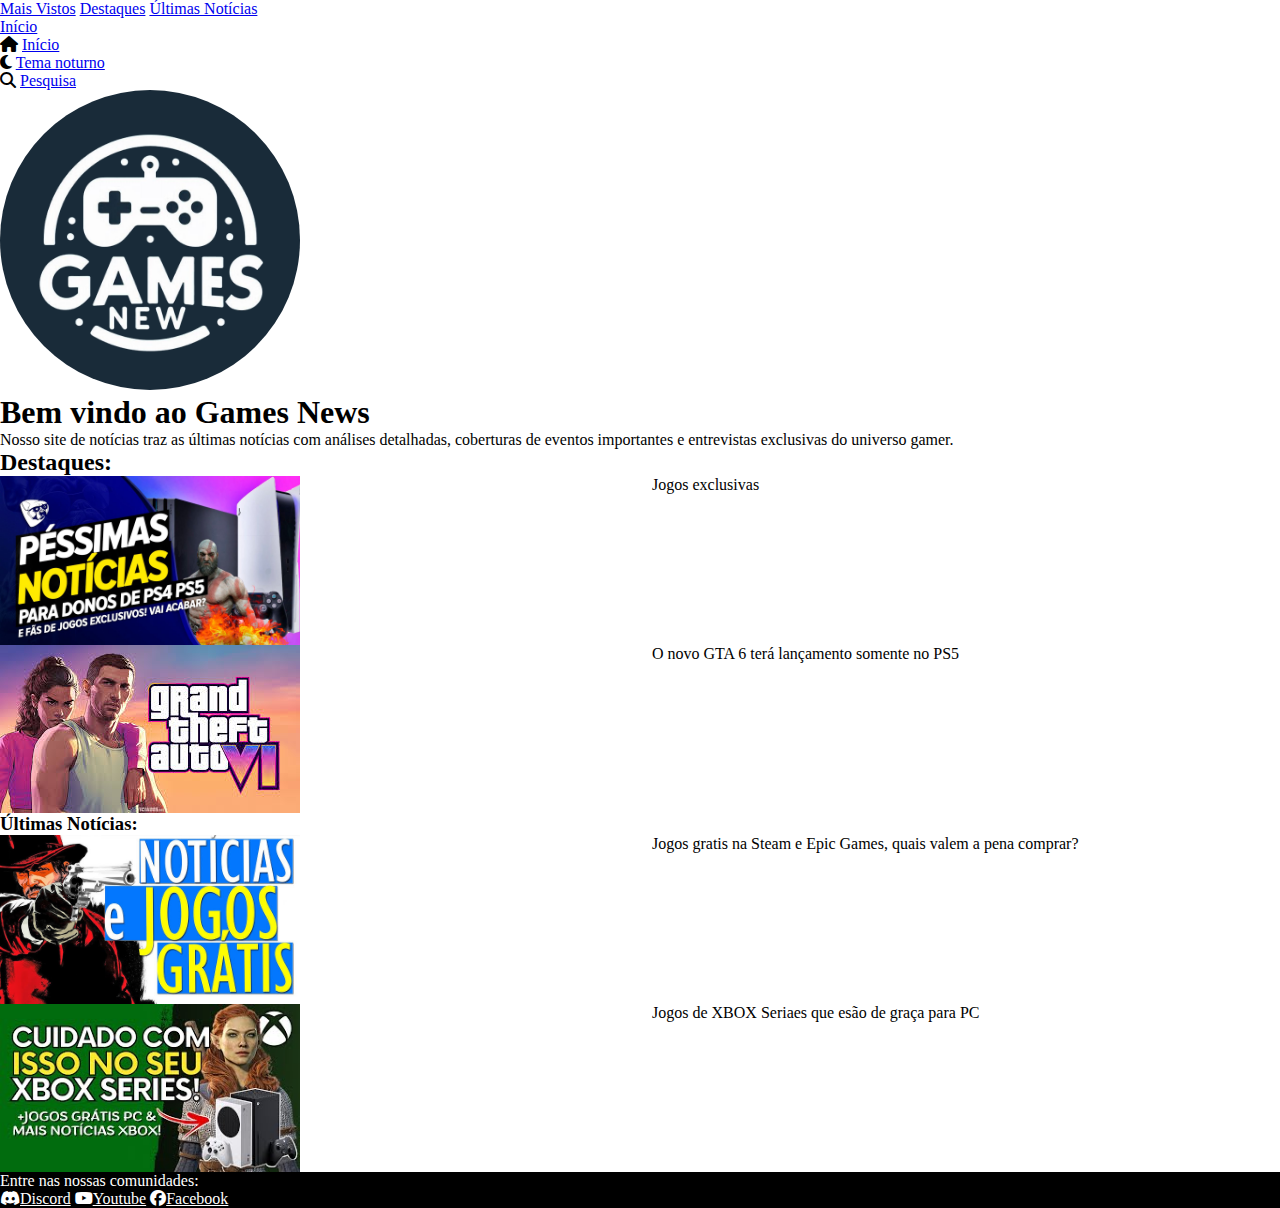
==== index.html @ be3fc004 "Add files via upload" ====
<!DOCTYPE html>
<html lang="pt-br">
<head>
    <meta charset="UTF-8">
    <meta http-equiv="X-UA-Compatible" content="IE=edge">
    <meta name="viewport" content="width=device-width, initial-scale=1.0">
    <link rel="stylesheet" href="https://cdnjs.cloudflare.com/ajax/libs/font-awesome/6.6.0/css/all.min.css">
    <link rel="stylesheet" href="style.css">
    <title>Projeto Site Figma</title>
</head>
<body>
    <header>
        <nav>
            <a href="#">Mais Vistos</a>
            <a href="#">Destaques</a>
            <a href="#">Últimas Notícias</a>
        </nav>
        <a href="#">Início</a>
        <nav class="nav-bar">

            <div>
                <i class="fa-solid fa-house"></i>
                <a href="#">Início</a>
            </div>
            <div id="logo-menu"></div>
            <div>
                <i class="fa-solid fa-moon"></i>
                <a href="#">Tema noturno</a>
            </div>
            <div >
                <div class="fas fa-search" id="search-btn"></div>
                <a href="#">Pesquisa</a>
            </div>
        </nav>
        
    </header>
    <div id="logo">
        <img src="img/logo.png" alt="logo">
        <h1>Bem vindo ao Games News</h1>
    </div>
    <p>Nosso site de notícias traz as últimas notícias com análises detalhadas, 
    coberturas de eventos importantes e entrevistas exclusivas do universo gamer.</p>

    <section class="noticia-1">
        <h2>Destaques:</h2>
        <div class="box">
            <img src="img/pessiams-noticias.jpg" alt="">
            <p>Jogos exclusivas</p>
        </div>
        <div class="box">
            <img src="img/gta6.jpeg" alt="">
            <p>O novo GTA 6 terá lançamento somente no PS5</p>
        </div>



    <section class="noticia-2">
        <h3>Últimas Notícias:</h3>
        <div class="box">
            <img src="img/jogos-gratis.jpg" alt="">
            <p>Jogos gratis na Steam e Epic Games, quais valem a pena comprar?</p>
        </div>
        <div class="box">
            <img src="img/cuidado-xbox.jpg" alt="">
            <p>Jogos de XBOX Seriaes que esão de graça para PC</p>
        </div>

    </section> 
    <footer>
        <p>Entre nas nossas comunidades:</p>
        <a href="#"><i class="fa-brands fa-discord"></i>Discord</a>
        <a href="#"><i class="fa-brands fa-youtube"></i>Youtube</a>
        <a href="#"><i class="fa-brands fa-facebook"></i>Facebook</a>
    
    </footer>
    <script src="script.js"></script>
</body>
</html>
---- style.css ----
*{
    transition: .2s linear;
    padding: 0px;
    margin: 0px;
}

div#logo > img{
    border-radius: 75%;
}

.box {
    display: grid;
    grid-template-columns: repeat(auto-fit, minmax(30rem, 1fr));
    gap: 1.5rem;
}

img {
    max-width: 300px;
}

footer, footer > a > i, footer > a{
    color: #fff;
    background-color: black;
}

.noticia-1 {

    

}
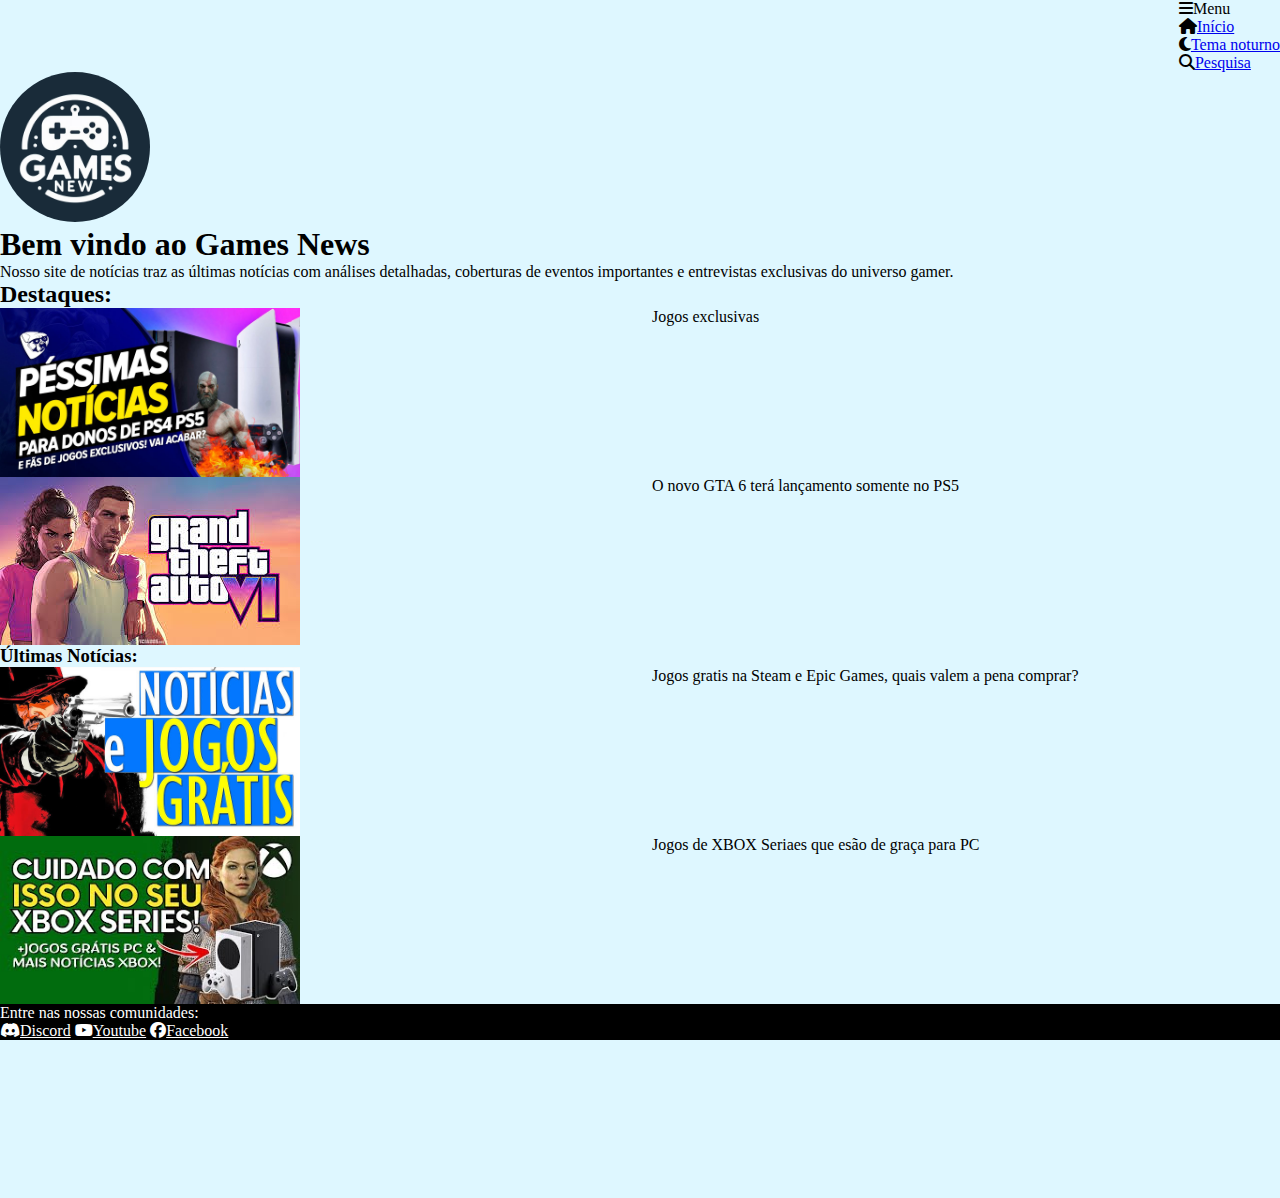
==== commit f2aaf3d2: "sim" ====
--- a/index.html
+++ b/index.html
@@ -9,15 +9,17 @@
     <title>Projeto Site Figma</title>
 </head>
 <body>
-    <header>
-        <nav>
+    <header class="header">
+        <nav class="navbar">
             <a href="#">Mais Vistos</a>
             <a href="#">Destaques</a>
             <a href="#">Últimas Notícias</a>
         </nav>
-        <a href="#">Início</a>
-        <nav class="nav-bar">
-
+        <nav class="nav-header">
+            <div>
+                <i class="fas fa-bars" id="menu-btn"></i>
+                <p>Menu</p>
+            </div>
             <div>
                 <i class="fa-solid fa-house"></i>
                 <a href="#">Início</a>
@@ -41,26 +43,26 @@
     <p>Nosso site de notícias traz as últimas notícias com análises detalhadas, 
     coberturas de eventos importantes e entrevistas exclusivas do universo gamer.</p>
 
-    <section class="noticia-1">
+    <section id="noticias-destaques">
         <h2>Destaques:</h2>
-        <div class="box">
+        <div class="noticia">
             <img src="img/pessiams-noticias.jpg" alt="">
             <p>Jogos exclusivas</p>
         </div>
-        <div class="box">
+        <div class="noticia">
             <img src="img/gta6.jpeg" alt="">
             <p>O novo GTA 6 terá lançamento somente no PS5</p>
         </div>
 
 
 
-    <section class="noticia-2">
+    <section id="ultimas-noticias">
         <h3>Últimas Notícias:</h3>
-        <div class="box">
+        <div class="noticia">
             <img src="img/jogos-gratis.jpg" alt="">
             <p>Jogos gratis na Steam e Epic Games, quais valem a pena comprar?</p>
         </div>
-        <div class="box">
+        <div class="noticia">
             <img src="img/cuidado-xbox.jpg" alt="">
             <p>Jogos de XBOX Seriaes que esão de graça para PC</p>
         </div>
--- a/style.css
+++ b/style.css
@@ -2,13 +2,60 @@
     transition: .2s linear;
     padding: 0px;
     margin: 0px;
+    border: none;
+    outline: none;
+    font-optical-sizing: auto;
 }
+
+:root{
+    --bg: #DEF7FF
+}
+
+html{
+    overflow-x: hidden;
+    scroll-padding-top: 9rem;
+    scroll-behavior: smooth;
+}
+
+body{
+    background-color: var(--bg);
+    display: block;
+}
+
+.header {
+    display: flex;
+    justify-content: end;
+}
+
+.navbar{
+    position: absolute;
+    top: 100%;
+    right: -100%;
+    background: #fff;
+    width: 30rem;
+    height: calc(50vh - 9.5rem);
+}
+
+.navbar .active{
+    right: 0;
+}
+
+.navbar a{
+    display: block;
+    margin: 1.5rem;
+}
+
+nav > div{
+    display: flex;
+}
+
 
 div#logo > img{
     border-radius: 75%;
+    width: 150px;
 }
 
-.box {
+.noticia {
     display: grid;
     grid-template-columns: repeat(auto-fit, minmax(30rem, 1fr));
     gap: 1.5rem;
@@ -22,10 +69,3 @@
     color: #fff;
     background-color: black;
 }
-
-.noticia-1 {
-
-    
-
-}
-
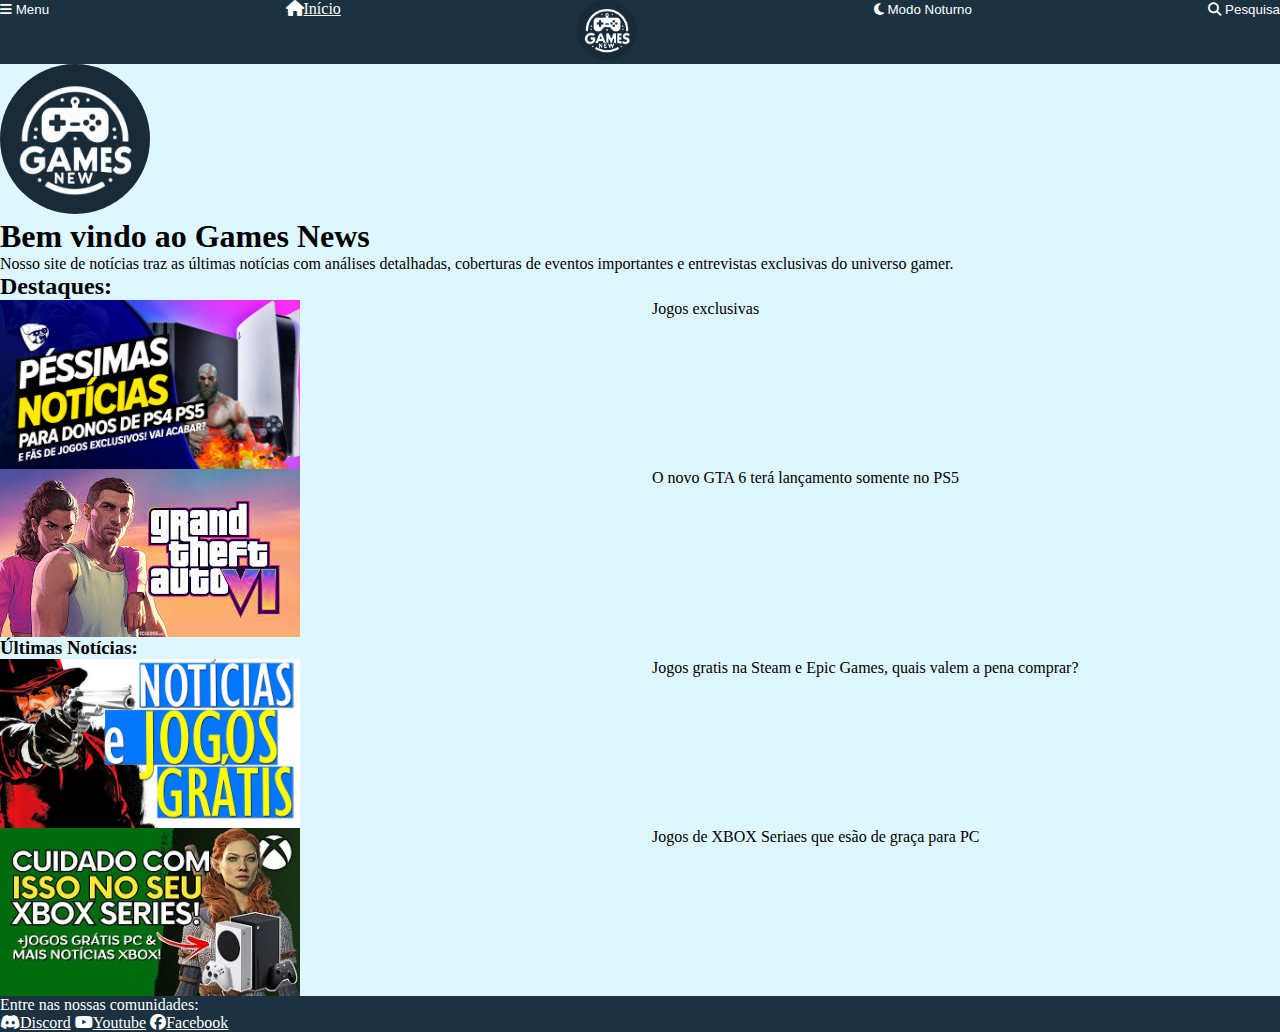
==== commit 9402a50d: "sim2" ====
--- a/index.html
+++ b/index.html
@@ -15,29 +15,32 @@
             <a href="#">Destaques</a>
             <a href="#">Últimas Notícias</a>
         </nav>
-        <nav class="nav-header">
-            <div>
-                <i class="fas fa-bars" id="menu-btn"></i>
-                <p>Menu</p>
+            <div id="menu-btn">
+                <button class="btn btn-menu">
+                    <i class="fa fa-bars"></i> Menu
+                </button>
             </div>
             <div>
-                <i class="fa-solid fa-house"></i>
-                <a href="#">Início</a>
+                <a href="#">
+                    <i class="fa-solid fa-house"></i>Início
+                </a>
             </div>
-            <div id="logo-menu"></div>
+            <div id="logo-menu">
+                <img src="img/logo.png" alt="logo" class="logo">
+            </div>
             <div>
-                <i class="fa-solid fa-moon"></i>
-                <a href="#">Tema noturno</a>
+                <button id="toggle-theme" class="btn btn-theme">
+                    <i class="fa fa-moon"></i> Modo Noturno
+                </button>
             </div>
             <div >
-                <div class="fas fa-search" id="search-btn"></div>
-                <a href="#">Pesquisa</a>
+                <button class="btn">
+                    <i class="fas fa-search" id="search-btn"></i> Pesquisa
+                </button>
             </div>
-        </nav>
-        
     </header>
     <div id="logo">
-        <img src="img/logo.png" alt="logo">
+        <img src="img/logo.png" alt="logo" class="logo">
         <h1>Bem vindo ao Games News</h1>
     </div>
     <p>Nosso site de notícias traz as últimas notícias com análises detalhadas, 
--- a/style.css
+++ b/style.css
@@ -1,43 +1,46 @@
 *{
-    transition: .2s linear;
     padding: 0px;
     margin: 0px;
     border: none;
     outline: none;
     font-optical-sizing: auto;
+    transition: .2s linear;
 }
 
 :root{
-    --bg: #DEF7FF
+    --bg: #DEF7FF;
+    --menu: linear-gradient(#DEF7FF, #4CB1FB 60%);
+    --top-bot: #1D3240;
+    --color1: #fff;
 }
+/*
+Para um talvez uso futuro:
 
 html{
     overflow-x: hidden;
     scroll-padding-top: 9rem;
     scroll-behavior: smooth;
 }
-
+*/
 body{
     background-color: var(--bg);
     display: block;
 }
-
-.header {
+.header{
     display: flex;
-    justify-content: end;
+    justify-content: space-between;
+}
+.navbar{
+    position: absolute;
+    top: 64px;
+    left: -100%;
+    background: var(--menu);
+    width: 13rem;
+    height: calc(100vh - 9.5rem);
 }
 
-.navbar{
-    position: absolute;
-    top: 100%;
-    right: -100%;
-    background: #fff;
-    width: 30rem;
-    height: calc(50vh - 9.5rem);
-}
-
-.navbar .active{
-    right: 0;
+.active{
+    left: 0%;
 }
 
 .navbar a{
@@ -46,13 +49,21 @@
 }
 
 nav > div{
-    display: flex;
+    display: inline-grid;
+    cursor: pointer;
+    justify-content: space-between;
 }
 
+#logo-menu > img{
+    width: 60px;
+}
 
 div#logo > img{
+    width: 150px;
+}
+
+.logo{
     border-radius: 75%;
-    width: 150px;
 }
 
 .noticia {
@@ -65,7 +76,11 @@
     max-width: 300px;
 }
 
-footer, footer > a > i, footer > a{
-    color: #fff;
-    background-color: black;
+header, footer{
+    background-color: var(--top-bot);
 }
+
+header, header > div > a, header > div > button, footer, footer > a > i, footer > a{
+    background-color: var(--top-bot);
+    color: var(--color1);
+}
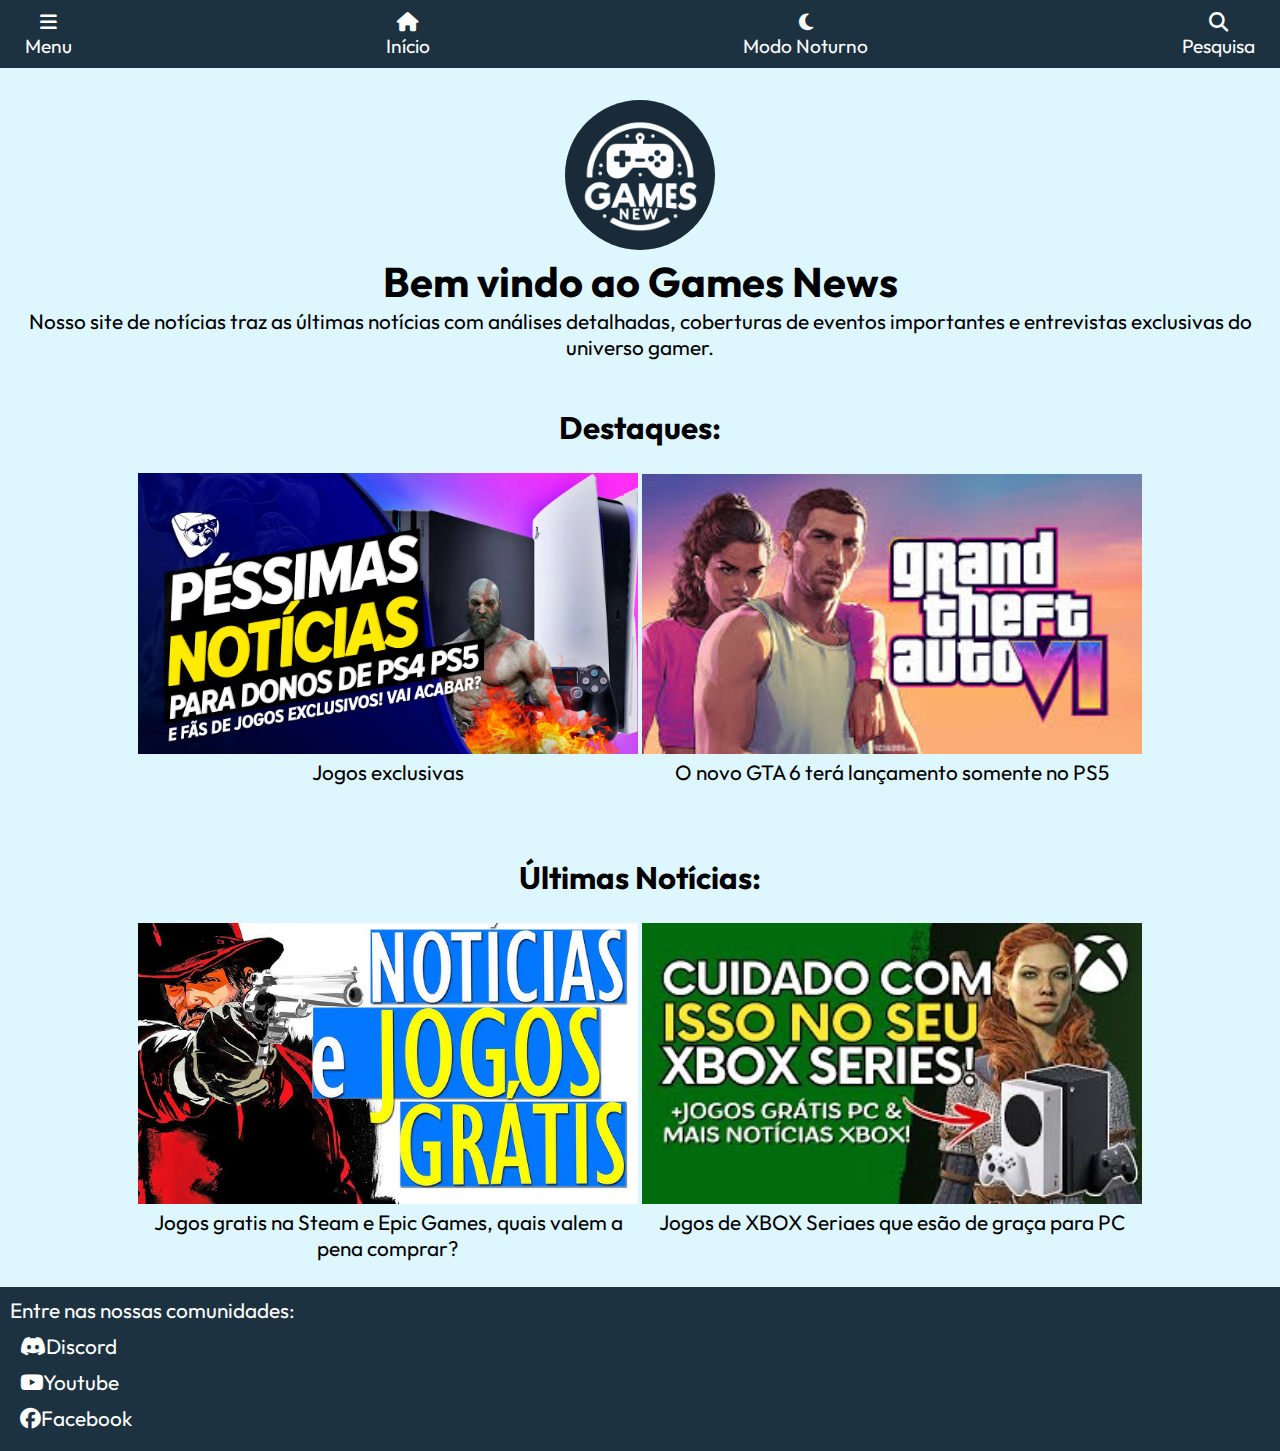
==== commit 2cebbb06: "fim pagina principal" ====
--- a/index.html
+++ b/index.html
@@ -8,66 +8,72 @@
     <link rel="stylesheet" href="style.css">
     <title>Projeto Site Figma</title>
 </head>
-<body>
+<body id="body">
     <header class="header">
-        <nav class="navbar">
-            <a href="#">Mais Vistos</a>
-            <a href="#">Destaques</a>
-            <a href="#">Últimas Notícias</a>
+        <nav class="navbar navbar-normal">
+            <a href="#"><i class="fa-regular fa-eye"></i> Mais Vistos</a>
+            <a href="#"><i class="fa-regular fa-star"></i> Destaques</a>
+            <a href="#"><i class="fa-regular fa-newspaper"></i> Últimas Notícias</a>
         </nav>
-            <div id="menu-btn">
+        <div class="content">
                 <button class="btn btn-menu">
-                    <i class="fa fa-bars"></i> Menu
+                    <i class="fa fa-bars"></i><br> Menu
                 </button>
-            </div>
-            <div>
-                <a href="#">
-                    <i class="fa-solid fa-house"></i>Início
-                </a>
-            </div>
-            <div id="logo-menu">
-                <img src="img/logo.png" alt="logo" class="logo">
-            </div>
-            <div>
-                <button id="toggle-theme" class="btn btn-theme">
-                    <i class="fa fa-moon"></i> Modo Noturno
+                <button class="btn">
+                    <a href="#" class="links">
+                        <i class="fa-solid fa-house"></i><br>Início
+                    </a>
                 </button>
-            </div>
-            <div >
-                <button class="btn">
-                    <i class="fas fa-search" id="search-btn"></i> Pesquisa
+        </div>
+        <div class="content">
+                <button id="toggle-theme" class="btn btn-theme ">
+                    <i class="fa fa-moon"></i><br> Modo Noturno
                 </button>
-            </div>
+                <button class="btn btn-search">
+                    <i class="fas fa-search" id="search-btn"></i><br> Pesquisa
+                </button>
+        </div>
+        <div class="search-form">
+            <i for="search-box" class="fas fa-search"></i>
+            <input type="search" id="search-box" placeholder="Digite o título da notícia...">
+        </div>
     </header>
-    <div id="logo">
-        <img src="img/logo.png" alt="logo" class="logo">
+    <section class="ghost"></section>
+    <section id="bem-vindo">
+        <img src="img/logo.png" alt="logo" class="logo" id="logo-main">
         <h1>Bem vindo ao Games News</h1>
-    </div>
-    <p>Nosso site de notícias traz as últimas notícias com análises detalhadas, 
-    coberturas de eventos importantes e entrevistas exclusivas do universo gamer.</p>
+        <p>Nosso site de notícias traz as últimas notícias com análises detalhadas,
+        coberturas de eventos importantes e entrevistas exclusivas do universo gamer.</p>
+    </section>
 
     <section id="noticias-destaques">
         <h2>Destaques:</h2>
         <div class="noticia">
-            <img src="img/pessiams-noticias.jpg" alt="">
-            <p>Jogos exclusivas</p>
+            <a href="#">
+                <img src="img/pessimas-noticias.jpg" alt="">
+                <p class="texto-not">Jogos exclusivas</p>
+            </a>
         </div>
         <div class="noticia">
-            <img src="img/gta6.jpeg" alt="">
-            <p>O novo GTA 6 terá lançamento somente no PS5</p>
+            <a href="#">
+                <img src="img/gta6.jpeg" alt="">
+                <p class="texto-not">O novo GTA 6 terá lançamento somente no PS5</p>
+            </a>
         </div>
-
-
-
+    </section>
     <section id="ultimas-noticias">
-        <h3>Últimas Notícias:</h3>
+        <h2>Últimas Notícias:</h2>
         <div class="noticia">
-            <img src="img/jogos-gratis.jpg" alt="">
-            <p>Jogos gratis na Steam e Epic Games, quais valem a pena comprar?</p>
+            <a href="#">
+                <img src="img/jogos-gratis.jpg" alt="">
+                <p class="texto-not">Jogos gratis na Steam e Epic Games, quais valem a pena comprar?</p>
+            </a>
         </div>
         <div class="noticia">
-            <img src="img/cuidado-xbox.jpg" alt="">
-            <p>Jogos de XBOX Seriaes que esão de graça para PC</p>
+            <a href="#">
+                <img src="img/cuidado-xbox.jpg" alt="">
+                <p class="texto-not">Jogos de XBOX Seriaes que esão de graça para PC</p>
+            </a>
         </div>
 
     </section> 
--- a/style.css
+++ b/style.css
@@ -1,42 +1,63 @@
+@import url('https://fonts.googleapis.com/css2?family=Outfit:wght@100..900&display=swap');
 *{
     padding: 0px;
     margin: 0px;
     border: none;
     outline: none;
     font-optical-sizing: auto;
-    transition: .2s linear;
+    transition: .5s cubic-bezier(0.65, 0, 0, 1);
+    text-decoration: none;
+    font-family: "Outfit", sans-serif;
 }
 
 :root{
     --bg: #DEF7FF;
-    --menu: linear-gradient(#DEF7FF, #4CB1FB 60%);
     --top-bot: #1D3240;
     --color1: #fff;
-}
-/*
-Para um talvez uso futuro:
-
-html{
-    overflow-x: hidden;
-    scroll-padding-top: 9rem;
-    scroll-behavior: smooth;
-}
-*/
+    --dark-body: #2c3032;
+}
+
 body{
     background-color: var(--bg);
     display: block;
 }
+
+.dark-body{
+    background-color: var(--dark-body);
+    color: var(--color1);
+}
+
+.dark-body ~ section > div > a > p{
+    color: #fff;
+}
+/*Arrumar o menu: cor do menu sobrepoe o modo escuro dele*/
+.dark-menu{
+    background: linear-gradient(0deg, #7B8C99, #1D3240 60%);
+    z-index: 2;
+}
+
 .header{
+    background: var(--top-bot);
     display: flex;
+    align-items: center;
     justify-content: space-between;
-}
+    border-bottom: var(--border);
+    position: fixed;
+    top: 0; left: 0; right: 0;
+    z-index: 1000;
+}
+
 .navbar{
     position: absolute;
-    top: 64px;
+    top: 60px;
     left: -100%;
-    background: var(--menu);
     width: 13rem;
-    height: calc(100vh - 9.5rem);
+    height: 95vh;
+    overflow-y: auto;
+}
+
+.navbar-normal{
+    background: linear-gradient(0deg, #DEF7FF, #4CB1FB 60%);
 }
 
 .active{
@@ -48,17 +69,63 @@
     margin: 1.5rem;
 }
 
-nav > div{
-    display: inline-grid;
+.content{
+    display: contents;
+    margin: 0 20px;
+    text-align: center;
+}
+
+.content > div{
+    justify-content: space-between;
+    align-items: center;
+}
+
+.btn{
     cursor: pointer;
-    justify-content: space-between;
-}
-
-#logo-menu > img{
-    width: 60px;
-}
-
-div#logo > img{
+    font-size: 1.2rem;
+    max-width: 150px;
+    margin: 10px 25px;
+}
+
+.header .search-form.active{
+    transform: scaleY(1);
+}
+
+.header .search-form {
+    position: absolute;
+    top: 115%;
+    left: calc(100vw - 260px);
+    background: #4A697D;
+    width: 250px;
+    height: 2rem;
+    display: flex;
+    align-items: center;
+    transform: scaleY(0);
+    transform-origin: top;
+    border-radius: 50px;
+    justify-content: center;
+    border: 3px solid #000;
+}
+
+.header > .search-form > #search-box{
+    background: #4A697D;
+    color: #fff;
+    margin-left: 5px;
+}
+
+input::placeholder{
+    color: #fff;
+}
+
+section.ghost{
+    height: 100px;
+}
+
+section#bem-vindo{
+    text-align: center;
+}
+
+img#logo-main{
     width: 150px;
 }
 
@@ -67,20 +134,97 @@
 }
 
 .noticia {
-    display: grid;
-    grid-template-columns: repeat(auto-fit, minmax(30rem, 1fr));
-    gap: 1.5rem;
+    margin: 2rem 0.5rem;
+    display: inline-flex;
+    max-width: 300px;
+}   
+
+#noticias-destaques, #ultimas-noticias{
+    text-align: center;
+    margin-top: 3rem;
 }
 
 img {
     max-width: 300px;
 }
 
-header, footer{
+footer{
+    padding: 10px;
+}
+
+footer > a{
+    display: table;
+    margin: 10px;
+}
+
+header, .btn, footer, footer > a > i, footer > a{
     background-color: var(--top-bot);
-}
-
-header, header > div > a, header > div > button, footer, footer > a > i, footer > a{
-    background-color: var(--top-bot);
-    color: var(--color1);
-}
+    color: var(--color1);
+}
+
+a{
+    color: var(--color1);
+}
+
+p.texto-not.escuro{
+    color: var(--color1);
+    z-index: 2;
+}
+
+p.texto-not{
+    color: #000;
+    z-index: 1;
+}
+
+@media (max-width:400px){
+    .navbar{
+        width: 7rem;
+        font-size: 0.7rem;
+    }
+    
+    .navbar > a{
+        margin: 1.5rem 0.5rem;
+    }
+
+    header > div{
+        margin: 0 7px;
+    }
+    
+    .btn{
+        cursor: pointer;
+        font-size: 0.7rem;
+    }
+    
+    .noticia{
+        display: block;
+        margin: 2rem 0;
+    }
+    
+    .noticia > a > img, .noticia{
+        max-width: 100vw;
+        width: 100vw;
+    }
+}
+
+@media (min-width:790px){
+    .noticia{
+        margin: 1.6rem 0;
+        max-width: min-content;
+    }
+    
+    .noticia > a > img, .noticia{
+        width: 100vw;
+    }
+    
+    img{
+        max-width: 500px;
+        width: 500px;
+        text-align: center;
+    }
+}
+
+@media (min-width:1200px){
+    body{
+        font-size: 1.3rem;
+    }
+}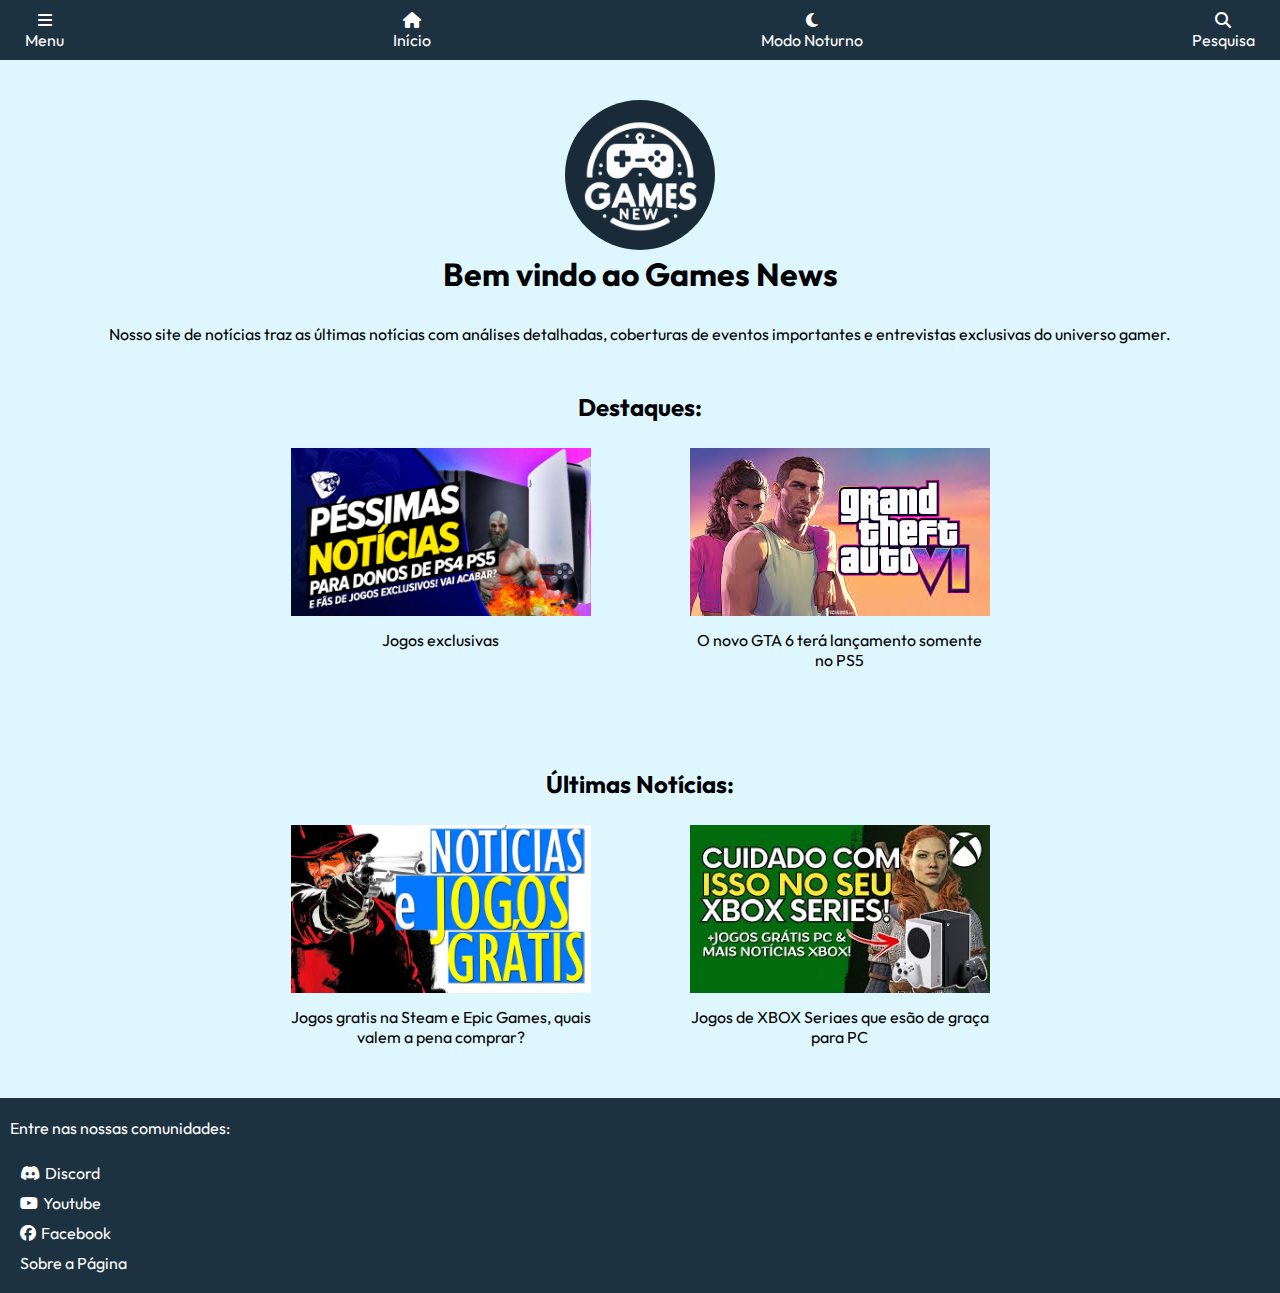
==== commit ab4a47db: "Site possivelmente finalizado" ====
--- a/index.html
+++ b/index.html
@@ -5,6 +5,7 @@
     <meta http-equiv="X-UA-Compatible" content="IE=edge">
     <meta name="viewport" content="width=device-width, initial-scale=1.0">
     <link rel="stylesheet" href="https://cdnjs.cloudflare.com/ajax/libs/font-awesome/6.6.0/css/all.min.css">
+    <link rel="stylesheet" href="style/style-main.css">
     <link rel="stylesheet" href="style.css">
     <title>Projeto Site Figma</title>
 </head>
@@ -39,51 +40,51 @@
         </div>
     </header>
     <section class="ghost"></section>
-    <section id="bem-vindo">
-        <img src="img/logo.png" alt="logo" class="logo" id="logo-main">
-        <h1>Bem vindo ao Games News</h1>
-        <p>Nosso site de notícias traz as últimas notícias com análises detalhadas,
-        coberturas de eventos importantes e entrevistas exclusivas do universo gamer.</p>
+    <section class="main-content">
+        <section id="bem-vindo">
+            <img src="img/logo.png" alt="logo" class="logo" id="logo-main">
+            <h1>Bem vindo ao Games News</h1>
+            <p>Nosso site de notícias traz as últimas notícias com análises detalhadas,
+            coberturas de eventos importantes e entrevistas exclusivas do universo gamer.</p>
+        </section>
+        <section id="noticias-destaques">
+            <h2>Destaques:</h2>
+            <div class="noticia">
+                <a href="paginas/noticia1/index.html">
+                    <img src="img/pessimas-noticias.jpg" alt="">
+                    <p class="texto-not">Jogos exclusivas</p>
+                </a>
+            </div>
+            <div class="noticia">
+                <a href="paginas/noticia1/index.html">
+                    <img src="img/gta6.jpeg" alt="">
+                    <p class="texto-not">O novo GTA 6 terá lançamento somente no PS5</p>
+                </a>
+            </div>
+        </section>
+        <section id="ultimas-noticias">
+            <h2>Últimas Notícias:</h2>
+            <div class="noticia">
+                <a href="paginas/noticia1/index.html">
+                    <img src="img/jogos-gratis.jpg" alt="">
+                    <p class="texto-not">Jogos gratis na Steam e Epic Games, quais valem a pena comprar?</p>
+                </a>
+            </div>
+            <div class="noticia">
+                <a href="paginas/noticia1/index.html">
+                    <img src="img/cuidado-xbox.jpg" alt="">
+                    <p class="texto-not">Jogos de XBOX Seriaes que esão de graça para PC</p>
+                </a>
+            </div>
+        </section>
     </section>
-
-    <section id="noticias-destaques">
-        <h2>Destaques:</h2>
-        <div class="noticia">
-            <a href="#">
-                <img src="img/pessimas-noticias.jpg" alt="">
-                <p class="texto-not">Jogos exclusivas</p>
-            </a>
-        </div>
-        <div class="noticia">
-            <a href="#">
-                <img src="img/gta6.jpeg" alt="">
-                <p class="texto-not">O novo GTA 6 terá lançamento somente no PS5</p>
-            </a>
-        </div>
-    </section>
-    <section id="ultimas-noticias">
-        <h2>Últimas Notícias:</h2>
-        <div class="noticia">
-            <a href="#">
-                <img src="img/jogos-gratis.jpg" alt="">
-                <p class="texto-not">Jogos gratis na Steam e Epic Games, quais valem a pena comprar?</p>
-            </a>
-        </div>
-        <div class="noticia">
-            <a href="#">
-                <img src="img/cuidado-xbox.jpg" alt="">
-                <p class="texto-not">Jogos de XBOX Seriaes que esão de graça para PC</p>
-            </a>
-        </div>
-
-    </section> 
     <footer>
         <p>Entre nas nossas comunidades:</p>
-        <a href="#"><i class="fa-brands fa-discord"></i>Discord</a>
-        <a href="#"><i class="fa-brands fa-youtube"></i>Youtube</a>
-        <a href="#"><i class="fa-brands fa-facebook"></i>Facebook</a>
-    
+        <a href="ilustrativo/index.html"><i class="fa-brands fa-discord"></i>Discord</a>
+        <a href="ilustrativo/index.html"><i class="fa-brands fa-youtube"></i>Youtube</a>
+        <a href="ilustrativo/index.html"><i class="fa-brands fa-facebook"></i>Facebook</a>
+        <a href="sobre/index.html">Sobre a Página</a>
     </footer>
-    <script src="script.js"></script>
+    <script src="script/script.js"></script>
 </body>
 </html>--- a/style/style-main.css
+++ b/style/style-main.css
@@ -0,0 +1,207 @@
+@import url('https://fonts.googleapis.com/css2?family=Outfit:wght@100..900&display=swap');
+*{
+    padding: 0px;
+    margin: 0px;
+    border: none;
+    outline: none;
+    font-optical-sizing: auto;
+    text-decoration: none;
+    font-family: "Outfit", sans-serif;
+}
+
+:root{
+    --bg: #DEF7FF;
+    --top-bot: #1D3240;
+    --color1: #fff;
+    --dark-body: #2c3032;
+    --transicao-body: 0.1s linear;
+    --transicao-geral: .5s cubic-bezier(0.65, 0, 0, 1);
+}
+
+body{
+    transition: var(--transicao-body);
+    background-color: var(--bg);
+    display: flex;
+    flex-direction: column;
+    min-height: 100vh;
+    margin: 0;
+}
+
+.dark-body{
+    transition: var(--transicao-body);
+    background-color: var(--dark-body);
+    color: var(--color1);
+}
+
+.dark-body ~ section > div > a > p{
+    color: #fff;
+}
+
+.header{
+    background: var(--top-bot);
+    display: flex;
+    align-items: center;
+    justify-content: space-between;
+    border-bottom: var(--border);
+    position: fixed;
+    top: 0; left: 0; right: 0;
+    z-index: 1000;
+}
+
+.navbar{
+    transition: var(--transicao-geral);
+    position: absolute;
+    top: 60px;
+    left: -100%;
+    width: 13rem;
+    height: 95vh;
+    overflow-y: auto;
+}
+
+.navbar-normal{
+    transition: var(--transicao-geral);
+    background: linear-gradient(0deg, #DEF7FF, #4CB1FB 60%);
+}
+
+.dark-menu{
+    transition: var(--transicao-geral);
+    background: linear-gradient(0deg, #7B8C99, #1D3240 60%);
+    z-index: 2;
+}
+
+.active{
+    left: 0%;
+}
+
+.navbar a{
+    display: block;
+    margin: 1.5rem;
+}
+
+.content{
+    display: contents;
+    margin: 0 20px;
+    text-align: center;
+}
+
+.content > div{
+    justify-content: space-between;
+    align-items: center;
+}
+
+.btn{
+    cursor: pointer;
+    font-size: 1rem;
+    max-width: 150px;
+    margin: 10px 25px;
+}
+
+.header .search-form.active{
+    transform: scaleY(1);
+}
+
+.header .search-form {
+    transition: var(--transicao-geral);
+    position: absolute;
+    top: 115%;
+    left: calc(100vw - 275px);
+    background: #4A697D;
+    width: 250px;
+    height: 2rem;
+    display: flex;
+    align-items: center;
+    transform: scaleY(0);
+    transform-origin: top;
+    border-radius: 50px;
+    justify-content: center;
+    border: 3px solid #000;
+}
+
+.header > .search-form > #search-box{
+    background: #4A697D;
+    color: #fff;
+    margin-left: 5px;
+}
+
+input::placeholder{
+    color: #fff;
+}
+
+section.ghost{
+    height: 100px;
+}
+
+section.main-content{
+    flex: 1;
+}
+
+img#logo-main{
+    width: 150px;
+}
+
+.logo{
+    border-radius: 75%;
+}
+
+h1{
+    text-align: center;
+    padding-bottom: 20px;
+    font-size: 2em;
+}
+
+a{
+    color: var(--color1);
+}
+
+p{
+    margin: 10px 0 25px;
+}
+
+p.texto-not.escuro{
+    color: var(--color1);
+    z-index: 2;
+}
+
+p.texto-not{
+    color: #000;
+    z-index: 1;
+}
+
+footer{
+    padding: 10px;
+}
+
+footer > a{
+    display: table;
+    margin: 10px;
+}
+
+footer > a > i{
+    margin-right: 5px;
+}
+
+header, .btn, footer, footer > a > i, footer > a{
+    background-color: var(--top-bot);
+    color: var(--color1);
+}
+
+
+@media (max-width:400px){
+    .navbar{
+        width: 7rem;
+        font-size: 0.7rem;
+    }
+    
+    .navbar > a{
+        margin: 1.5rem 0.5rem;
+    }
+
+    header > div{
+        margin: 0 7px;
+    }
+    
+    .btn{
+        cursor: pointer;
+        font-size: 0.7rem;
+    }
+}
--- a/style.css
+++ b/style.css
@@ -1,136 +1,5 @@
-@import url('https://fonts.googleapis.com/css2?family=Outfit:wght@100..900&display=swap');
-*{
-    padding: 0px;
-    margin: 0px;
-    border: none;
-    outline: none;
-    font-optical-sizing: auto;
-    transition: .5s cubic-bezier(0.65, 0, 0, 1);
-    text-decoration: none;
-    font-family: "Outfit", sans-serif;
-}
-
-:root{
-    --bg: #DEF7FF;
-    --top-bot: #1D3240;
-    --color1: #fff;
-    --dark-body: #2c3032;
-}
-
-body{
-    background-color: var(--bg);
-    display: block;
-}
-
-.dark-body{
-    background-color: var(--dark-body);
-    color: var(--color1);
-}
-
-.dark-body ~ section > div > a > p{
-    color: #fff;
-}
-/*Arrumar o menu: cor do menu sobrepoe o modo escuro dele*/
-.dark-menu{
-    background: linear-gradient(0deg, #7B8C99, #1D3240 60%);
-    z-index: 2;
-}
-
-.header{
-    background: var(--top-bot);
-    display: flex;
-    align-items: center;
-    justify-content: space-between;
-    border-bottom: var(--border);
-    position: fixed;
-    top: 0; left: 0; right: 0;
-    z-index: 1000;
-}
-
-.navbar{
-    position: absolute;
-    top: 60px;
-    left: -100%;
-    width: 13rem;
-    height: 95vh;
-    overflow-y: auto;
-}
-
-.navbar-normal{
-    background: linear-gradient(0deg, #DEF7FF, #4CB1FB 60%);
-}
-
-.active{
-    left: 0%;
-}
-
-.navbar a{
-    display: block;
-    margin: 1.5rem;
-}
-
-.content{
-    display: contents;
-    margin: 0 20px;
-    text-align: center;
-}
-
-.content > div{
-    justify-content: space-between;
-    align-items: center;
-}
-
-.btn{
-    cursor: pointer;
-    font-size: 1.2rem;
-    max-width: 150px;
-    margin: 10px 25px;
-}
-
-.header .search-form.active{
-    transform: scaleY(1);
-}
-
-.header .search-form {
-    position: absolute;
-    top: 115%;
-    left: calc(100vw - 260px);
-    background: #4A697D;
-    width: 250px;
-    height: 2rem;
-    display: flex;
-    align-items: center;
-    transform: scaleY(0);
-    transform-origin: top;
-    border-radius: 50px;
-    justify-content: center;
-    border: 3px solid #000;
-}
-
-.header > .search-form > #search-box{
-    background: #4A697D;
-    color: #fff;
-    margin-left: 5px;
-}
-
-input::placeholder{
-    color: #fff;
-}
-
-section.ghost{
-    height: 100px;
-}
-
 section#bem-vindo{
     text-align: center;
-}
-
-img#logo-main{
-    width: 150px;
-}
-
-.logo{
-    border-radius: 75%;
 }
 
 .noticia {
@@ -148,53 +17,7 @@
     max-width: 300px;
 }
 
-footer{
-    padding: 10px;
-}
-
-footer > a{
-    display: table;
-    margin: 10px;
-}
-
-header, .btn, footer, footer > a > i, footer > a{
-    background-color: var(--top-bot);
-    color: var(--color1);
-}
-
-a{
-    color: var(--color1);
-}
-
-p.texto-not.escuro{
-    color: var(--color1);
-    z-index: 2;
-}
-
-p.texto-not{
-    color: #000;
-    z-index: 1;
-}
-
 @media (max-width:400px){
-    .navbar{
-        width: 7rem;
-        font-size: 0.7rem;
-    }
-    
-    .navbar > a{
-        margin: 1.5rem 0.5rem;
-    }
-
-    header > div{
-        margin: 0 7px;
-    }
-    
-    .btn{
-        cursor: pointer;
-        font-size: 0.7rem;
-    }
-    
     .noticia{
         display: block;
         margin: 2rem 0;
@@ -208,7 +31,7 @@
 
 @media (min-width:790px){
     .noticia{
-        margin: 1.6rem 0;
+        margin: 1.6rem 3rem;
         max-width: min-content;
     }
     
@@ -216,15 +39,4 @@
         width: 100vw;
     }
     
-    img{
-        max-width: 500px;
-        width: 500px;
-        text-align: center;
-    }
 }
-
-@media (min-width:1200px){
-    body{
-        font-size: 1.3rem;
-    }
-}